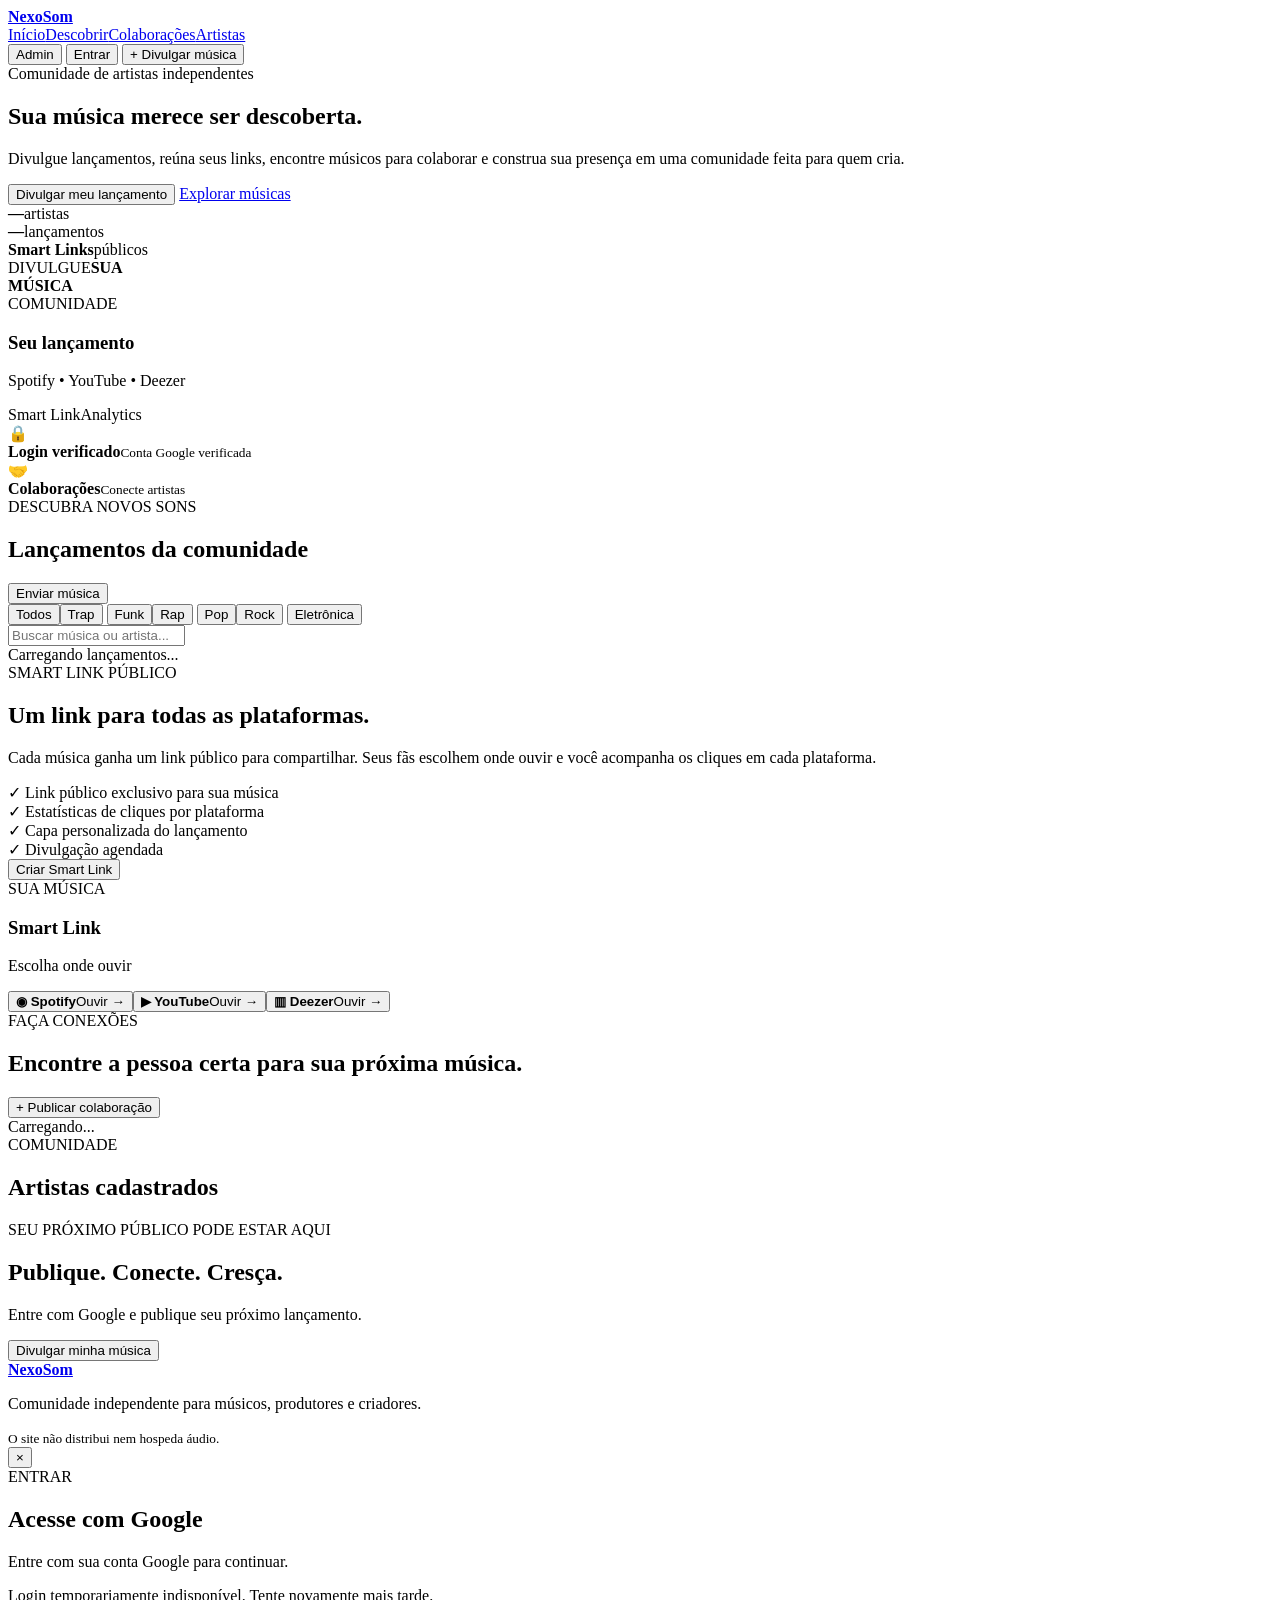
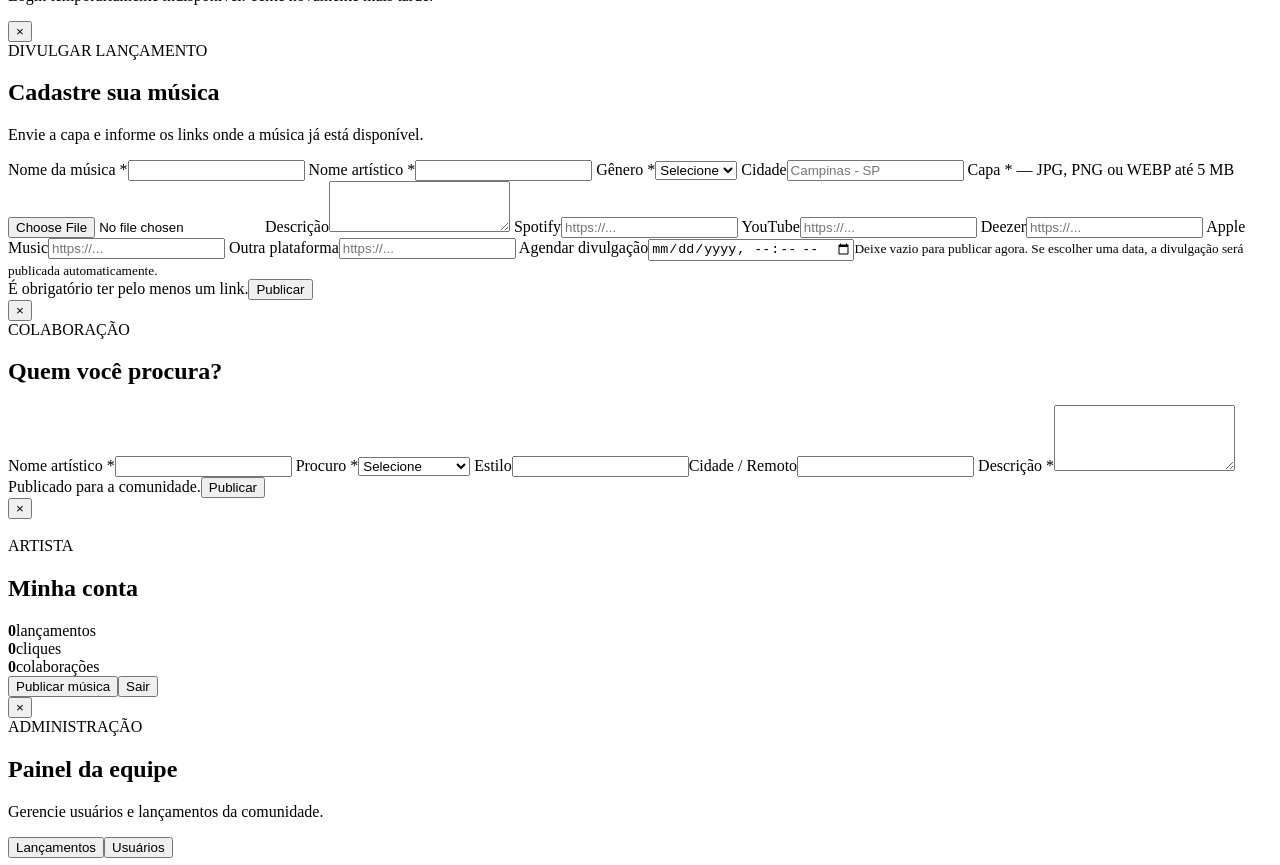
==== nexosom-fullstack/frontend/index.html @ c2f5f1a8 "Add files via upload" ====
<!DOCTYPE html>
<html lang="pt-BR">
<head>
  <meta charset="UTF-8" />
  <meta name="viewport" content="width=device-width, initial-scale=1.0" />
  <meta name="description" content="Comunidade para artistas independentes divulgarem lançamentos, criarem Smart Links e encontrarem colaboradores." />
  <title>NexoSom — Comunidade para artistas independentes</title>
  <link rel="icon" href="/favicon.svg" type="image/svg+xml">
  <link rel="preconnect" href="https://fonts.googleapis.com">
  <link rel="preconnect" href="https://fonts.gstatic.com" crossorigin>
  <link href="https://fonts.googleapis.com/css2?family=Inter:wght@400;500;600;700;800&family=Space+Grotesk:wght@600;700&display=swap" rel="stylesheet">
  <link rel="stylesheet" href="/styles.css" />
  <script src="https://accounts.google.com/gsi/client" async defer></script>
</head>
<body>
  <div class="ambient ambient-a"></div><div class="ambient ambient-b"></div>

  <header class="topbar">
    <a class="brand" href="/#inicio"><span class="brand-mark"><span></span><span></span><span></span></span><strong>NexoSom</strong></a>
    <nav class="desktop-nav">
      <a href="/#inicio">Início</a><a href="/#descobrir">Descobrir</a><a href="/#colaboracoes">Colaborações</a><a href="/#artistas">Artistas</a>
    </nav>
    <div class="header-actions">
      <button class="btn ghost admin-only hidden" id="adminBtn">Admin</button>
      <button class="btn ghost" id="accountBtn">Entrar</button>
      <button class="btn primary" data-open-release>+ Divulgar música</button>
    </div>
  </header>

  <main id="mainSite">
    <section class="hero section" id="inicio">
      <div class="hero-copy">
        <div class="eyebrow"><span class="pulse"></span> Comunidade de artistas independentes</div>
        <h1>Sua música merece <span>ser descoberta.</span></h1>
        <p>Divulgue lançamentos, reúna seus links, encontre músicos para colaborar e construa sua presença em uma comunidade feita para quem cria.</p>
        <div class="hero-actions">
          <button class="btn primary large" data-open-release>Divulgar meu lançamento</button>
          <a class="btn secondary large" href="#descobrir">Explorar músicas</a>
        </div>
        <div class="hero-proof">
          <div><strong id="statArtists">—</strong><span>artistas</span></div>
          <div><strong id="statReleases">—</strong><span>lançamentos</span></div>
          <div><strong>Smart Links</strong><span>públicos</span></div>
        </div>
      </div>

      <div class="hero-panel">
        <div class="now-card">
          <div class="mini-cover cover-a"><span class="cover-kicker">DIVULGUE</span><b>SUA<br>MÚSICA</b></div>
          <div class="now-meta">
            <span class="live-dot">COMUNIDADE</span><h3>Seu lançamento</h3><p>Spotify • YouTube • Deezer</p>
            <div class="wave"><i></i><i></i><i></i><i></i><i></i><i></i><i></i><i></i><i></i><i></i><i></i></div>
            <div class="platform-row"><span class="chip">Smart Link</span><span class="chip">Analytics</span></div>
          </div>
        </div>
        <div class="floating-note note-one"><span>🔒</span><div><b>Login verificado</b><small>Conta Google verificada</small></div></div>
        <div class="floating-note note-two"><span>🤝</span><div><b>Colaborações</b><small>Conecte artistas</small></div></div>
      </div>
    </section>

    <section class="section discovery" id="descobrir">
      <div class="section-heading"><div><span class="eyebrow">DESCUBRA NOVOS SONS</span><h2>Lançamentos da comunidade</h2></div><button class="btn secondary small" data-open-release>Enviar música</button></div>
      <div class="filters">
        <button class="filter active" data-genre="Todos">Todos</button><button class="filter" data-genre="Trap">Trap</button>
        <button class="filter" data-genre="Funk">Funk</button><button class="filter" data-genre="Rap">Rap</button>
        <button class="filter" data-genre="Pop">Pop</button><button class="filter" data-genre="Rock">Rock</button>
        <button class="filter" data-genre="Eletrônica">Eletrônica</button>
        <div class="search-wrap"><input type="search" id="musicSearch" placeholder="Buscar música ou artista..." /></div>
      </div>
      <div class="release-grid" id="releaseGrid"><div class="empty-card">Carregando lançamentos...</div></div>
    </section>

    <section class="section smart-section">
      <div class="smart-copy">
        <span class="eyebrow">SMART LINK PÚBLICO</span>
<h2>Um link para todas as plataformas.</h2>

<p>
  Cada música ganha um link público para compartilhar.
  Seus fãs escolhem onde ouvir e você acompanha os cliques em cada plataforma.
</p>

<div class="feature-list">
  <div><span>✓</span> Link público exclusivo para sua música</div>
  <div><span>✓</span> Estatísticas de cliques por plataforma</div>
  <div><span>✓</span> Capa personalizada do lançamento</div>
  <div><span>✓</span> Divulgação agendada</div>
</div>

<button class="btn primary" data-open-release>Criar Smart Link</button>
      </div>
      <div class="phone-shell"><div class="phone-top"></div><div class="phone-content">
        <div class="smart-cover cover-b"><span>SUA MÚSICA</span></div><h3>Smart Link</h3><p>Escolha onde ouvir</p>
        <button class="stream-btn"><b>◉ Spotify</b><span>Ouvir →</span></button><button class="stream-btn"><b>▶ YouTube</b><span>Ouvir →</span></button><button class="stream-btn"><b>▥ Deezer</b><span>Ouvir →</span></button>
      </div></div>
    </section>

    <section class="section collab-section" id="colaboracoes">
      <div class="section-heading"><div><span class="eyebrow">FAÇA CONEXÕES</span><h2>Encontre a pessoa certa para sua próxima música.</h2></div><button class="btn primary small" data-open-collab>+ Publicar colaboração</button></div>
      <div class="collab-grid" id="collabGrid"><div class="empty-card">Carregando...</div></div>
    </section>

    <section class="section artists-section" id="artistas">
      <div class="section-heading"><div><span class="eyebrow">COMUNIDADE</span><h2>Artistas cadastrados</h2></div></div>
      <div class="artist-grid" id="artistGrid"></div>
    </section>

    <section class="section cta-section"><div><span class="eyebrow">SEU PRÓXIMO PÚBLICO PODE ESTAR AQUI</span><h2>Publique. Conecte. Cresça.</h2><p>Entre com Google e publique seu próximo lançamento.</p></div><button class="btn primary large" data-open-release>Divulgar minha música</button></section>
  </main>

  <section id="smartPublicPage" class="smart-public hidden"></section>

  <footer id="siteFooter"><a class="brand" href="/"><span class="brand-mark"><span></span><span></span><span></span></span><strong>NexoSom</strong></a><p>Comunidade independente para músicos, produtores e criadores.</p><small>O site não distribui nem hospeda áudio.</small></footer>

  <div class="modal" id="loginModal" aria-hidden="true"><div class="modal-backdrop" data-close></div><div class="modal-card login-card">
    <button class="modal-close" data-close>×</button><div class="modal-head"><span class="eyebrow">ENTRAR</span><h2>Acesse com Google</h2><p>Entre com sua conta Google para continuar.</p></div>
    <div id="googleButton" class="google-button-wrap"></div><p id="googleConfigWarning" class="config-warning hidden">Login temporariamente indisponível. Tente novamente mais tarde.</p>
  </div></div>

  <div class="modal" id="releaseModal" aria-hidden="true"><div class="modal-backdrop" data-close></div><div class="modal-card modal-large">
    <button class="modal-close" data-close>×</button><div class="modal-head"><span class="eyebrow">DIVULGAR LANÇAMENTO</span><h2>Cadastre sua música</h2><p>Envie a capa e informe os links onde a música já está disponível.</p></div>
    <form id="releaseForm" enctype="multipart/form-data">
      <div class="form-grid">
        <label><span>Nome da música *</span><input name="title" required maxlength="120"></label>
        <label><span>Nome artístico *</span><input name="artist" required maxlength="100"></label>
        <label><span>Gênero *</span><select name="genre" required><option value="">Selecione</option><option>Trap</option><option>Funk</option><option>Rap</option><option>Pop</option><option>Rock</option><option>Eletrônica</option><option>R&B</option><option>Outro</option></select></label>
        <label><span>Cidade</span><input name="city" maxlength="80" placeholder="Campinas - SP"></label>
        <label class="full"><span>Capa * — JPG, PNG ou WEBP até 5 MB</span><input name="cover" type="file" accept="image/jpeg,image/png,image/webp" required></label>
        <label class="full"><span>Descrição</span><textarea name="description" rows="3" maxlength="1200"></textarea></label>
        <label><span>Spotify</span><input name="spotify" type="url" placeholder="https://..."></label>
        <label><span>YouTube</span><input name="youtube" type="url" placeholder="https://..."></label>
        <label><span>Deezer</span><input name="deezer" type="url" placeholder="https://..."></label>
        <label><span>Apple Music</span><input name="apple_music" type="url" placeholder="https://..."></label>
        <label class="full"><span>Outra plataforma</span><input name="other" type="url" placeholder="https://..."></label>
        <label class="full"><span>Agendar divulgação</span><input name="schedule" type="datetime-local"><small>Deixe vazio para publicar agora. Se escolher uma data, a divulgação será publicada automaticamente.</small></label>
      </div>
      <div class="form-footer"><span>É obrigatório ter pelo menos um link.</span><button class="btn primary" type="submit">Publicar</button></div>
    </form>
  </div></div>

  <div class="modal" id="collabModal" aria-hidden="true"><div class="modal-backdrop" data-close></div><div class="modal-card">
    <button class="modal-close" data-close>×</button><div class="modal-head"><span class="eyebrow">COLABORAÇÃO</span><h2>Quem você procura?</h2></div>
    <form id="collabForm"><div class="form-grid">
      <label><span>Nome artístico *</span><input name="artist" required maxlength="100"></label>
      <label><span>Procuro *</span><select name="looking" required><option value="">Selecione</option><option>Vocalista</option><option>Beatmaker</option><option>Produtor</option><option>Guitarrista</option><option>Compositor</option><option>Designer</option><option>Editor de vídeo</option><option>Outro</option></select></label>
      <label><span>Estilo</span><input name="style" maxlength="80"></label><label><span>Cidade / Remoto</span><input name="location" maxlength="100"></label>
      <label class="full"><span>Descrição *</span><textarea name="description" required rows="4" maxlength="1000"></textarea></label>
    </div><div class="form-footer"><span>Publicado para a comunidade.</span><button class="btn primary" type="submit">Publicar</button></div></form>
  </div></div>

  <div class="modal" id="accountModal" aria-hidden="true"><div class="modal-backdrop" data-close></div><div class="modal-card">
    <button class="modal-close" data-close>×</button><div class="profile-header"><img id="accountAvatar" class="account-avatar" alt=""><div><span id="accountRole" class="pro-badge">ARTISTA</span><h2 id="accountName">Minha conta</h2><p id="accountEmail"></p></div></div>
    <div class="profile-stats"><div><b id="myReleases">0</b><span>lançamentos</span></div><div><b id="myClicks">0</b><span>cliques</span></div><div><b id="myCollabs">0</b><span>colaborações</span></div></div>
    <div class="account-actions"><button class="btn primary" data-open-release>Publicar música</button><button class="btn secondary" id="logoutBtn">Sair</button></div>
  </div></div>

  <div class="modal" id="adminModal" aria-hidden="true"><div class="modal-backdrop" data-close></div><div class="modal-card admin-modal">
    <button class="modal-close" data-close>×</button><div class="modal-head"><span class="eyebrow">ADMINISTRAÇÃO</span><h2>Painel da equipe</h2><p>Gerencie usuários e lançamentos da comunidade.</p></div>
    <div class="admin-stats" id="adminStats"></div>
    <div class="admin-tabs"><button class="filter active" data-admin-tab="releases">Lançamentos</button><button class="filter" data-admin-tab="users">Usuários</button></div>
    <div id="adminContent" class="admin-content"></div>
  </div></div>

  <div class="toast" id="toast"></div>

  <script src="/config.js?v=7"></script>
  <script src="/app.js?v=7"></script>
</body>
</html>
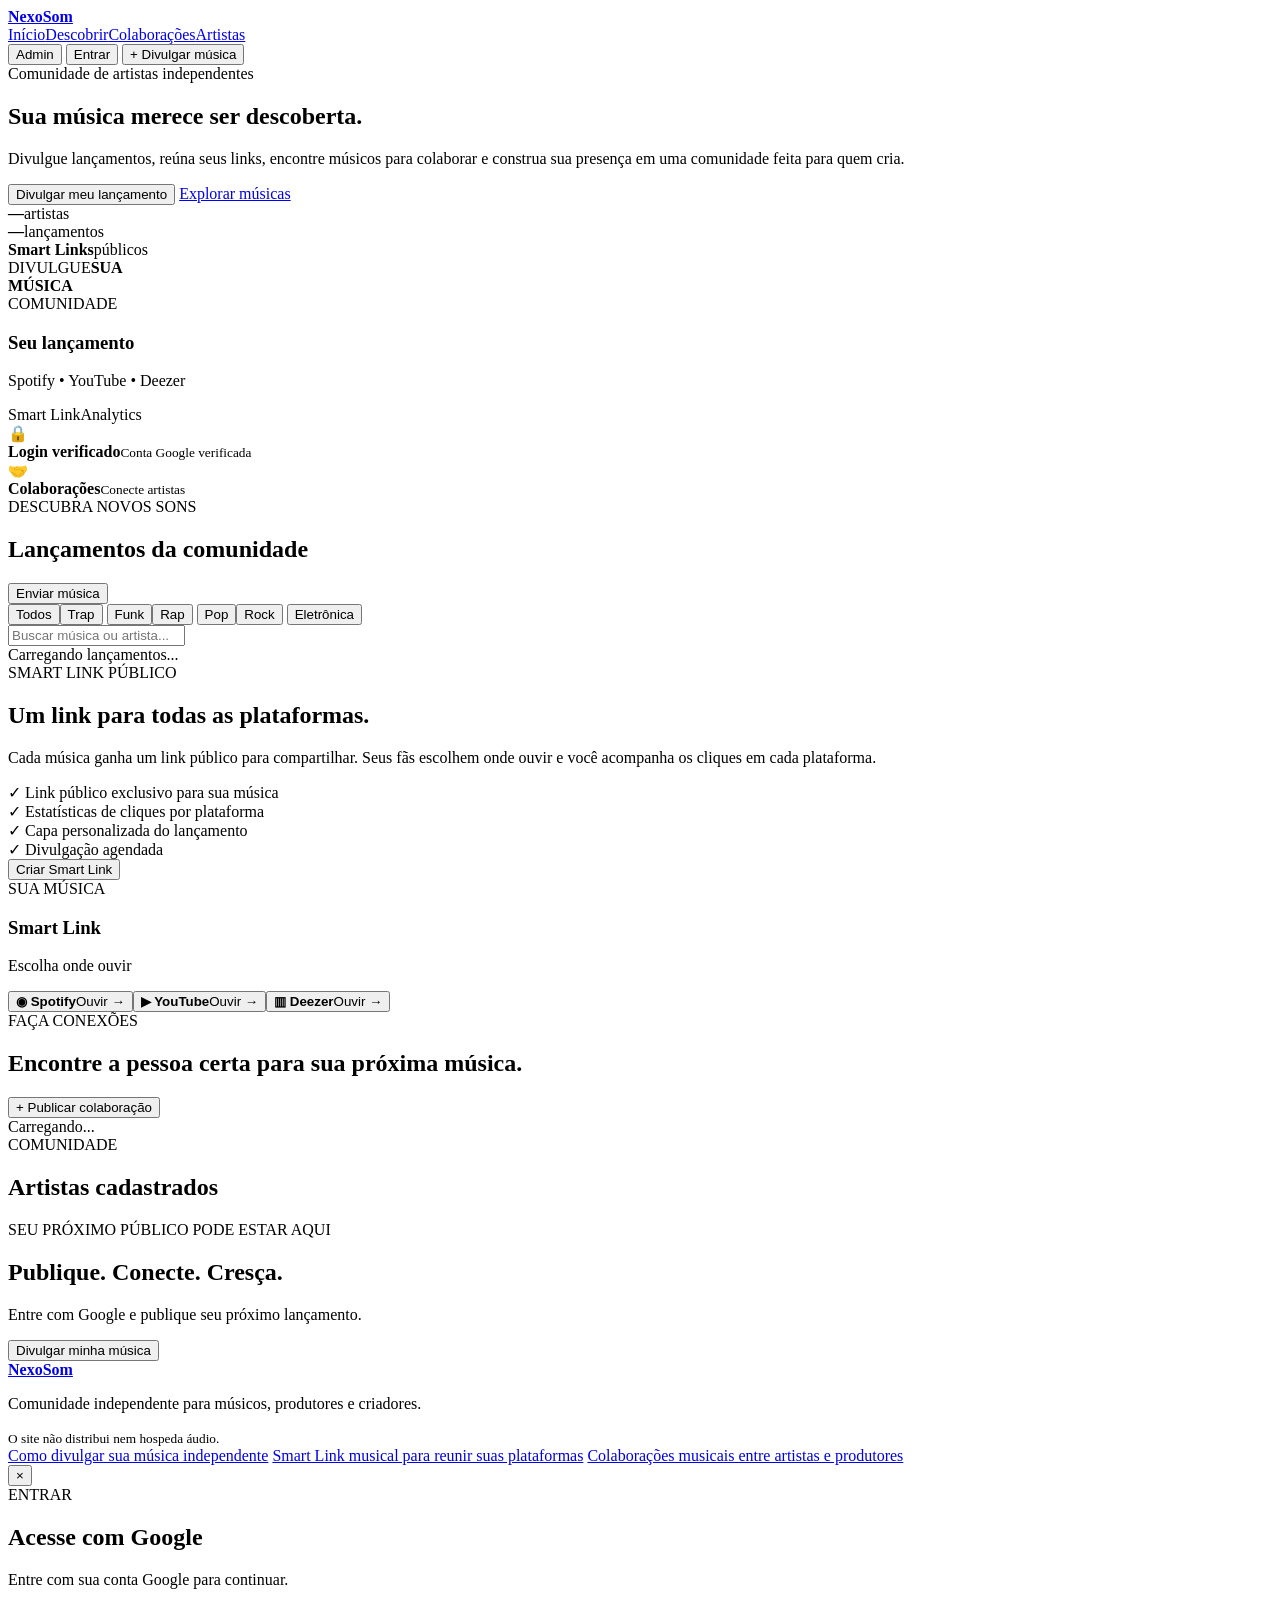
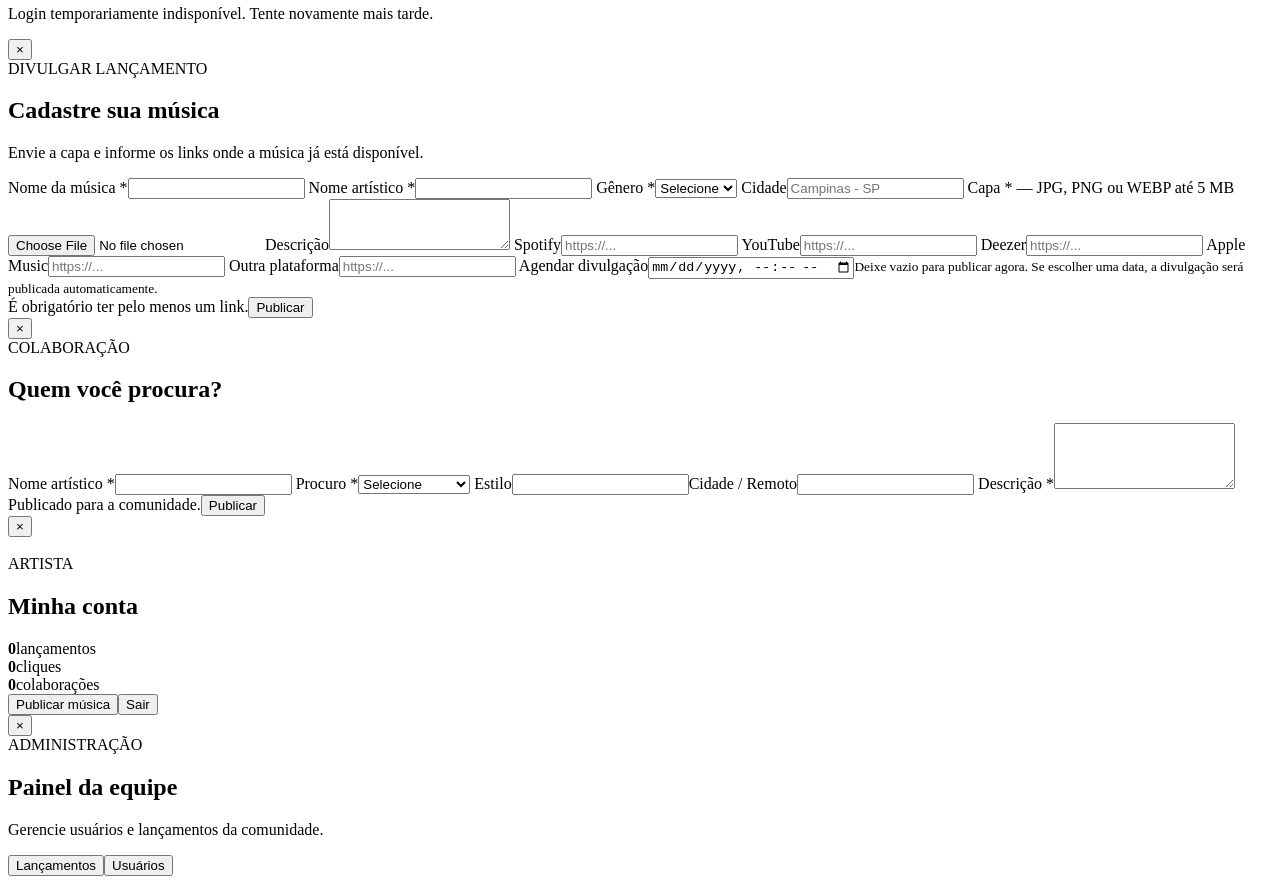
==== commit e2abf927: "Melhora o SEO do NexoSom e publica guias musicais" ====
--- a/nexosom-fullstack/frontend/index.html
+++ b/nexosom-fullstack/frontend/index.html
@@ -3,13 +3,31 @@
 <head>
   <meta charset="UTF-8" />
   <meta name="viewport" content="width=device-width, initial-scale=1.0" />
-  <meta name="description" content="Comunidade para artistas independentes divulgarem lançamentos, criarem Smart Links e encontrarem colaboradores." />
-  <title>NexoSom — Comunidade para artistas independentes</title>
+  <title>NexoSom | Divulgue sua música e encontre artistas</title>
+  <meta name="description" content="Divulgue lançamentos, crie Smart Links e encontre músicos e produtores para colaborar. Conheça a comunidade de artistas independentes NexoSom.">
+  <link rel="canonical" href="https://nexosom.netlify.app/">
+  <meta name="robots" content="index,follow,max-image-preview:large">
+  <meta property="og:type" content="website">
+  <meta property="og:site_name" content="NexoSom">
+  <meta property="og:locale" content="pt_BR">
+  <meta property="og:title" content="NexoSom | Divulgue sua música e encontre artistas">
+  <meta property="og:description" content="Divulgue lançamentos, crie Smart Links e encontre músicos e produtores para colaborar. Conheça a comunidade de artistas independentes NexoSom.">
+  <meta property="og:url" content="https://nexosom.netlify.app/">
+  <meta name="twitter:card" content="summary">
+  <script type="application/ld+json">
+    {
+      "@context": "https://schema.org",
+      "@type": "WebSite",
+      "name": "NexoSom",
+      "url": "https://nexosom.netlify.app/",
+      "inLanguage": "pt-BR"
+    }
+  </script>
   <link rel="icon" href="/favicon.svg" type="image/svg+xml">
   <link rel="preconnect" href="https://fonts.googleapis.com">
   <link rel="preconnect" href="https://fonts.gstatic.com" crossorigin>
   <link href="https://fonts.googleapis.com/css2?family=Inter:wght@400;500;600;700;800&family=Space+Grotesk:wght@600;700&display=swap" rel="stylesheet">
-  <link rel="stylesheet" href="/styles.css" />
+  <link rel="stylesheet" href="/styles.css?v=8" />
   <script src="https://accounts.google.com/gsi/client" async defer></script>
 </head>
 <body>
@@ -108,9 +126,13 @@
     <section class="section cta-section"><div><span class="eyebrow">SEU PRÓXIMO PÚBLICO PODE ESTAR AQUI</span><h2>Publique. Conecte. Cresça.</h2><p>Entre com Google e publique seu próximo lançamento.</p></div><button class="btn primary large" data-open-release>Divulgar minha música</button></section>
   </main>
 
-  <section id="smartPublicPage" class="smart-public hidden"></section>
-
-  <footer id="siteFooter"><a class="brand" href="/"><span class="brand-mark"><span></span><span></span><span></span></span><strong>NexoSom</strong></a><p>Comunidade independente para músicos, produtores e criadores.</p><small>O site não distribui nem hospeda áudio.</small></footer>
+  <footer id="siteFooter"><a class="brand" href="/"><span class="brand-mark"><span></span><span></span><span></span></span><strong>NexoSom</strong></a><p>Comunidade independente para músicos, produtores e criadores.</p><small>O site não distribui nem hospeda áudio.</small>
+    <nav class="seo-links" aria-label="Guias do NexoSom">
+      <a href="/divulgar-musica/">Como divulgar sua música independente</a>
+      <a href="/smart-link-musical/">Smart Link musical para reunir suas plataformas</a>
+      <a href="/colaboracoes-musicais/">Colaborações musicais entre artistas e produtores</a>
+    </nav>
+  </footer>
 
   <div class="modal" id="loginModal" aria-hidden="true"><div class="modal-backdrop" data-close></div><div class="modal-card login-card">
     <button class="modal-close" data-close>×</button><div class="modal-head"><span class="eyebrow">ENTRAR</span><h2>Acesse com Google</h2><p>Entre com sua conta Google para continuar.</p></div>
@@ -164,6 +186,6 @@
   <div class="toast" id="toast"></div>
 
   <script src="/config.js?v=7"></script>
-  <script src="/app.js?v=7"></script>
+  <script src="/app.js?v=8"></script>
 </body>
 </html>
